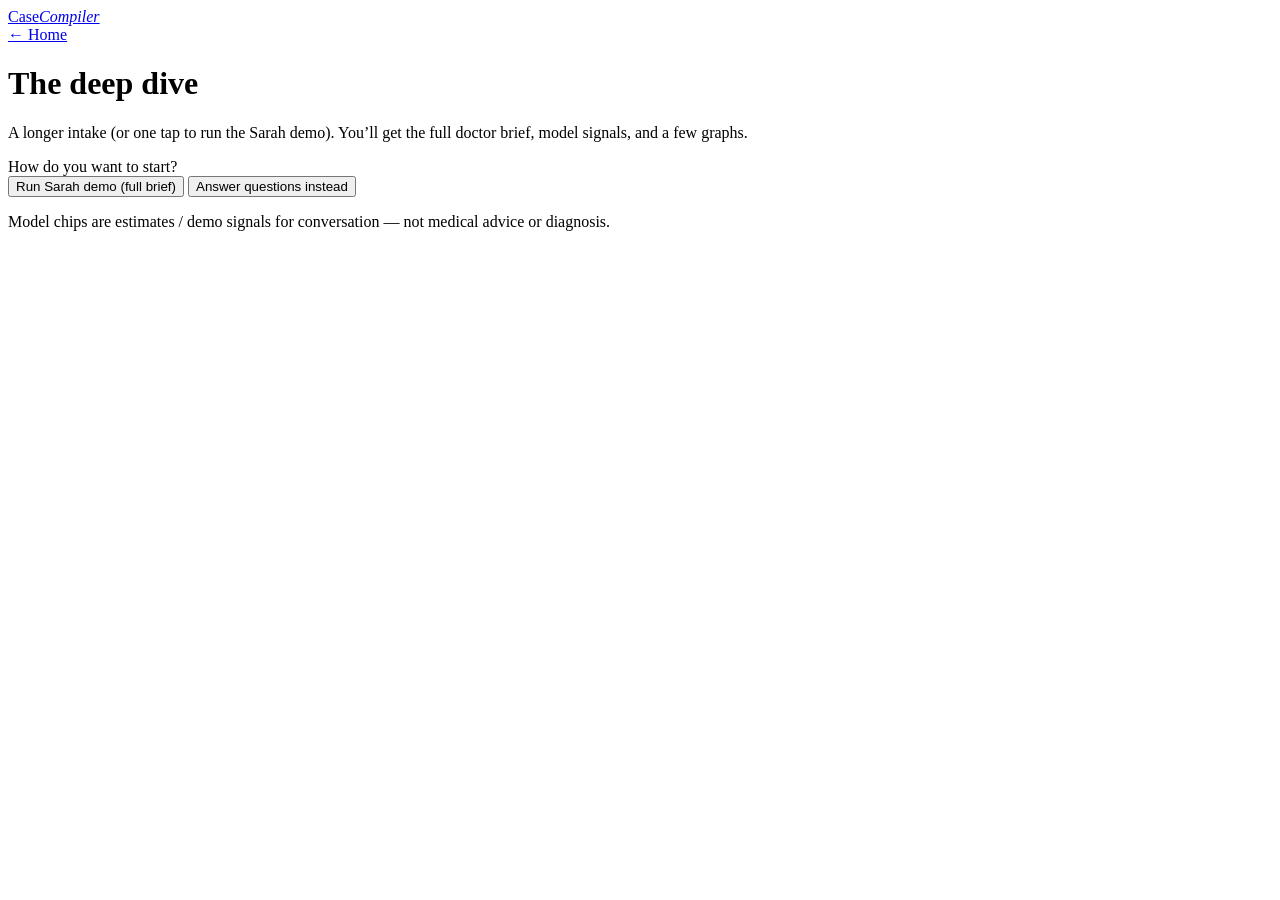
==== web/analyse-full.html @ a06a01d3 "First draft of Project" ====
<!DOCTYPE html>
<html lang="en">
<head>
  <meta charset="UTF-8" />
  <meta name="viewport" content="width=device-width, initial-scale=1.0" />
  <title>The deep dive — Case Compiler</title>
  <link rel="stylesheet" href="/static/styles.css" />
</head>
<body>
  <div class="wrap">
    <header class="site-header">
      <div class="brand"><a href="/">Case<em>Compiler</em></a></div>
      <a class="nav-back" href="/">← Home</a>
    </header>

    <main class="page">
      <h1>The deep dive</h1>
      <p class="sub">A longer intake (or one tap to run the Sarah demo). You’ll get the full doctor brief, model signals, and a few graphs.</p>

      <div class="panel">
        <div class="label">How do you want to start?</div>
        <div class="chat-actions">
          <button type="button" id="btn-sarah">Run Sarah demo (full brief)</button>
          <button type="button" class="ghost" id="btn-chat">Answer questions instead</button>
        </div>
        <div id="chat-wrap" hidden style="margin-top:18px">
          <div class="chat" id="chat"></div>
          <div class="chat-actions" id="actions"></div>
        </div>
      </div>

      <div id="results" hidden>
        <div class="pred-row" id="preds"></div>
        <div class="cols-2">
          <div class="panel">
            <div class="label">Hormonal-state probabilities</div>
            <div class="bars" id="phase-bars"></div>
          </div>
          <div class="panel">
            <div class="label">Symptom intensity across recent weeks</div>
            <div class="timeline-mini" id="spark"></div>
            <p class="muted" style="font-size:0.82rem;margin-top:8px">Taller bars = more reported symptom load that week (demo).</p>
          </div>
        </div>
        <div id="brief"></div>
      </div>
      <p class="disclaimer">Model chips are estimates / demo signals for conversation — not medical advice or diagnosis.</p>
    </main>
  </div>
  <script src="/static/shared.js"></script>
  <script src="/static/analyse-full.js"></script>
</body>
</html>
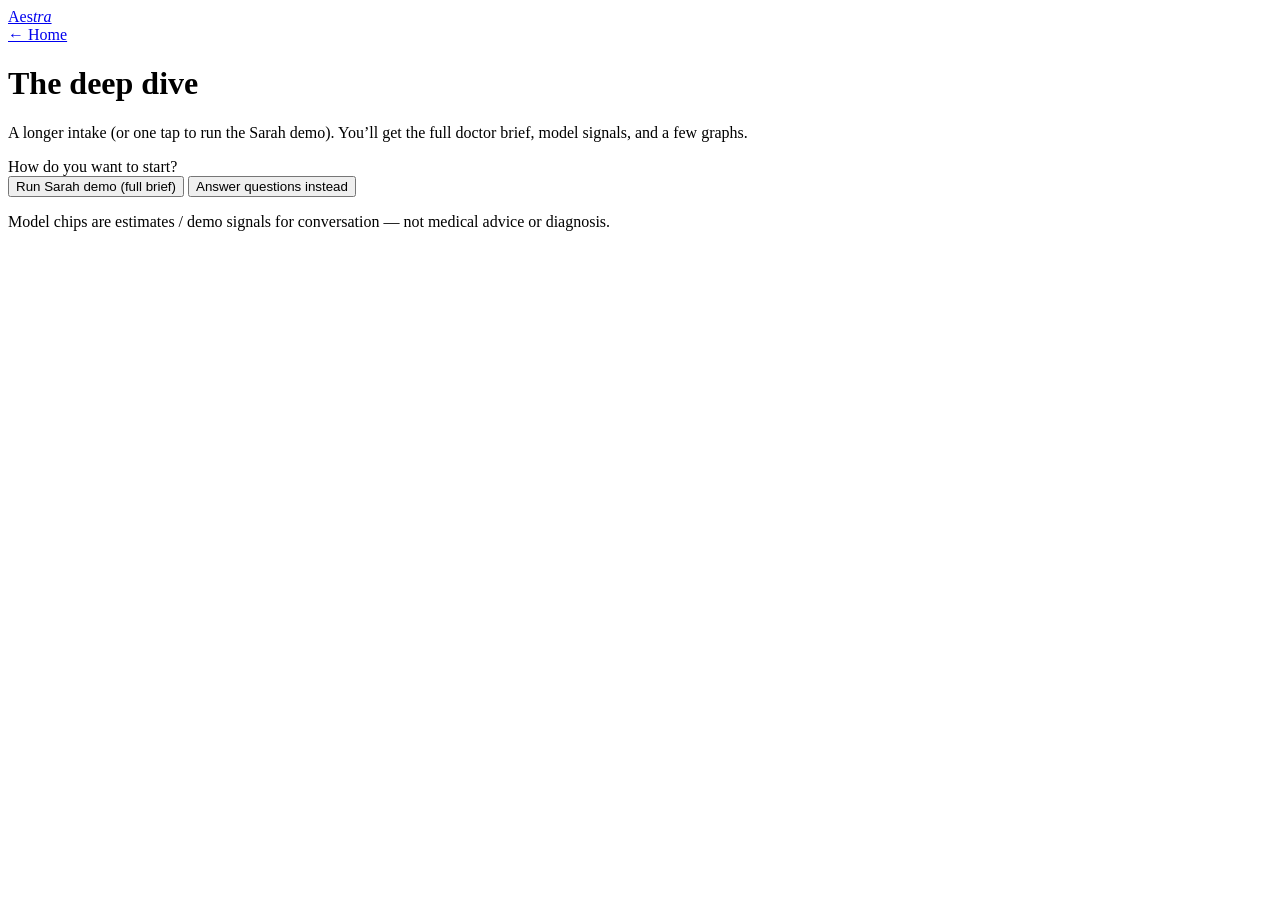
==== commit 71159ec5: "draft 2 Co-authored-by: Cursor <cursoragent@cursor.com>" ====
--- a/web/analyse-full.html
+++ b/web/analyse-full.html
@@ -3,13 +3,13 @@
 <head>
   <meta charset="UTF-8" />
   <meta name="viewport" content="width=device-width, initial-scale=1.0" />
-  <title>The deep dive — Case Compiler</title>
-  <link rel="stylesheet" href="/static/styles.css" />
+  <title>The deep dive — Aestra</title>
+  <link rel="stylesheet" href="/static/styles.css?v=flo24" />
 </head>
 <body>
   <div class="wrap">
     <header class="site-header">
-      <div class="brand"><a href="/">Case<em>Compiler</em></a></div>
+      <div class="brand"><a href="/">Aes<em>tra</em></a></div>
       <a class="nav-back" href="/">← Home</a>
     </header>
 
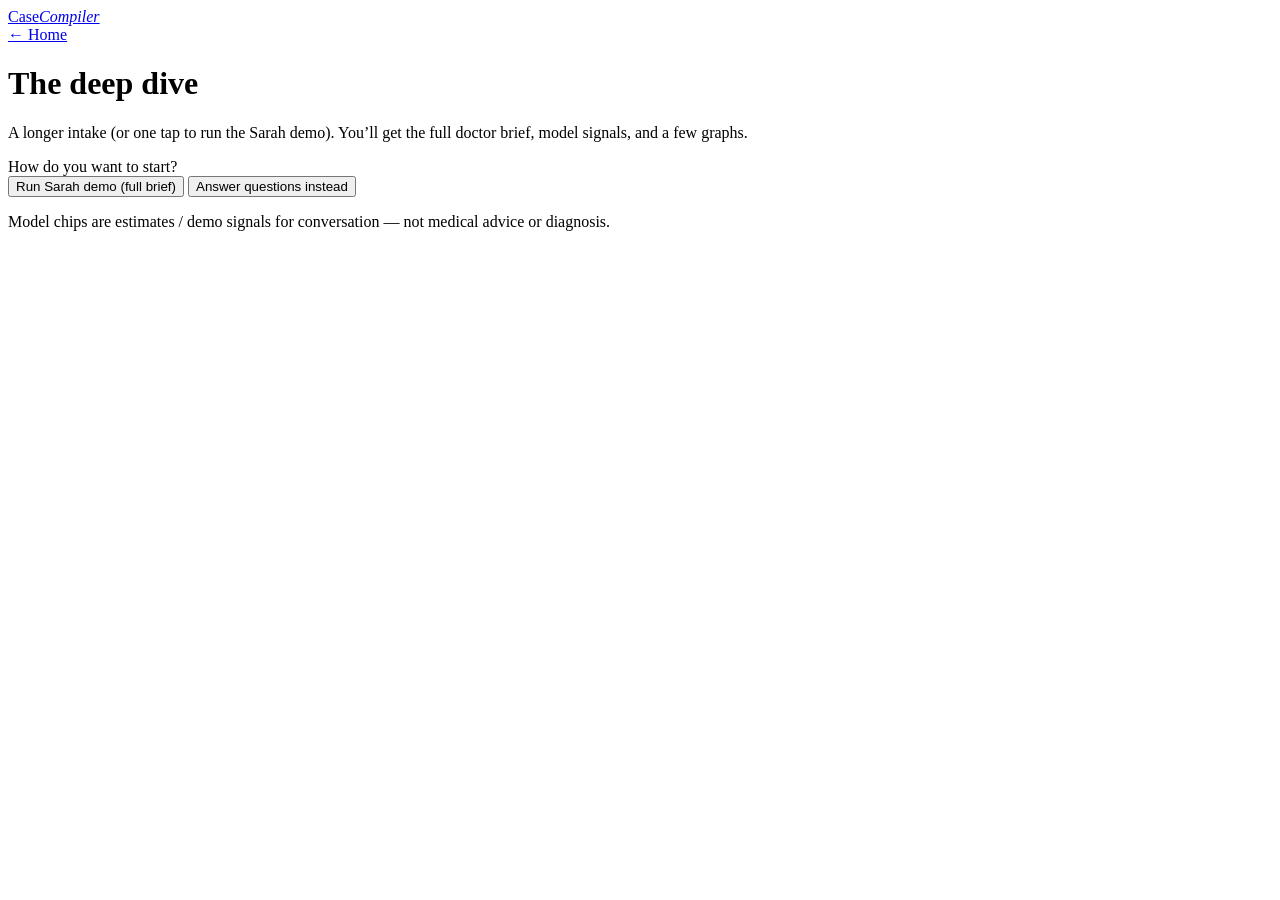
==== commit 6ddf762b: "database setup" ====
--- a/web/analyse-full.html
+++ b/web/analyse-full.html
@@ -3,13 +3,13 @@
 <head>
   <meta charset="UTF-8" />
   <meta name="viewport" content="width=device-width, initial-scale=1.0" />
-  <title>The deep dive — Aestra</title>
-  <link rel="stylesheet" href="/static/styles.css?v=flo24" />
+  <title>The deep dive — Case Compiler</title>
+  <link rel="stylesheet" href="/static/styles.css" />
 </head>
 <body>
   <div class="wrap">
     <header class="site-header">
-      <div class="brand"><a href="/">Aes<em>tra</em></a></div>
+      <div class="brand"><a href="/">Case<em>Compiler</em></a></div>
       <a class="nav-back" href="/">← Home</a>
     </header>
 
@@ -48,6 +48,6 @@
     </main>
   </div>
   <script src="/static/shared.js"></script>
-  <script src="/static/analyse-full.js"></script>
+  <script src="/static/analyse-full.js?v=2"></script>
 </body>
 </html>
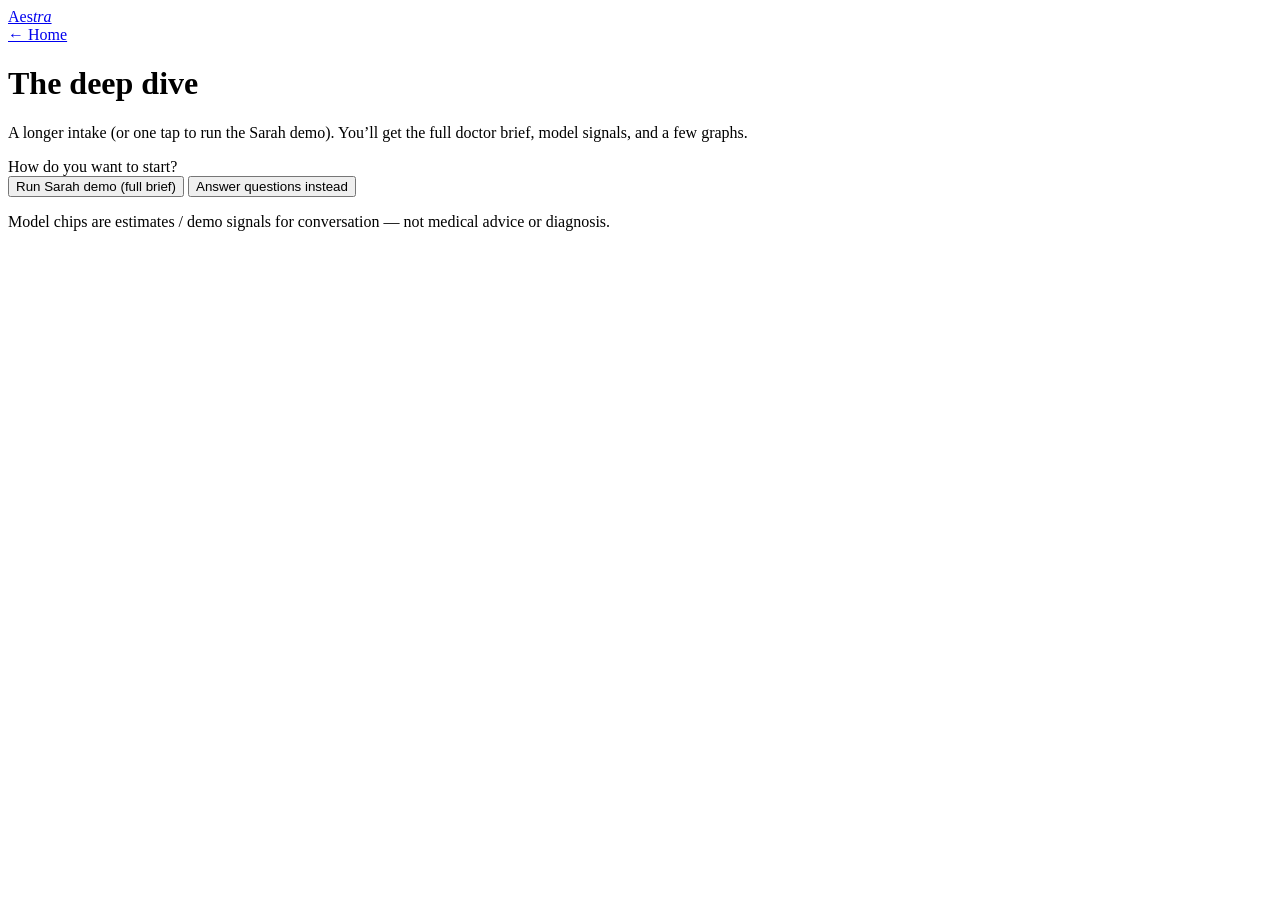
==== commit fbffeeda: "Ship Aestra + personalized phase pFL merge with deploy docs. Merge finished UI with FedPer phase mod" ====
--- a/web/analyse-full.html
+++ b/web/analyse-full.html
@@ -1,53 +1,54 @@
-<!DOCTYPE html>
-<html lang="en">
-<head>
-  <meta charset="UTF-8" />
-  <meta name="viewport" content="width=device-width, initial-scale=1.0" />
-  <title>The deep dive — Case Compiler</title>
-  <link rel="stylesheet" href="/static/styles.css" />
-</head>
-<body>
-  <div class="wrap">
-    <header class="site-header">
-      <div class="brand"><a href="/">Case<em>Compiler</em></a></div>
-      <a class="nav-back" href="/">← Home</a>
-    </header>
-
-    <main class="page">
-      <h1>The deep dive</h1>
-      <p class="sub">A longer intake (or one tap to run the Sarah demo). You’ll get the full doctor brief, model signals, and a few graphs.</p>
-
-      <div class="panel">
-        <div class="label">How do you want to start?</div>
-        <div class="chat-actions">
-          <button type="button" id="btn-sarah">Run Sarah demo (full brief)</button>
-          <button type="button" class="ghost" id="btn-chat">Answer questions instead</button>
-        </div>
-        <div id="chat-wrap" hidden style="margin-top:18px">
-          <div class="chat" id="chat"></div>
-          <div class="chat-actions" id="actions"></div>
-        </div>
-      </div>
-
-      <div id="results" hidden>
-        <div class="pred-row" id="preds"></div>
-        <div class="cols-2">
-          <div class="panel">
-            <div class="label">Hormonal-state probabilities</div>
-            <div class="bars" id="phase-bars"></div>
-          </div>
-          <div class="panel">
-            <div class="label">Symptom intensity across recent weeks</div>
-            <div class="timeline-mini" id="spark"></div>
-            <p class="muted" style="font-size:0.82rem;margin-top:8px">Taller bars = more reported symptom load that week (demo).</p>
-          </div>
-        </div>
-        <div id="brief"></div>
-      </div>
-      <p class="disclaimer">Model chips are estimates / demo signals for conversation — not medical advice or diagnosis.</p>
-    </main>
-  </div>
-  <script src="/static/shared.js"></script>
-  <script src="/static/analyse-full.js?v=2"></script>
-</body>
-</html>
+<!DOCTYPE html>
+<html lang="en">
+<head>
+  <meta charset="UTF-8" />
+  <meta name="viewport" content="width=device-width, initial-scale=1.0" />
+  <link rel="icon" href="/static/favicon.svg" type="image/svg+xml" />
+  <title>The deep dive — Aestra</title>
+  <link rel="stylesheet" href="/static/styles.css?v=flo24" />
+</head>
+<body>
+  <div class="wrap">
+    <header class="site-header">
+      <div class="brand"><a href="/">Aes<em>tra</em></a></div>
+      <a class="nav-back" href="/">← Home</a>
+    </header>
+
+    <main class="page">
+      <h1>The deep dive</h1>
+      <p class="sub">A longer intake (or one tap to run the Sarah demo). You’ll get the full doctor brief, model signals, and a few graphs.</p>
+
+      <div class="panel">
+        <div class="label">How do you want to start?</div>
+        <div class="chat-actions">
+          <button type="button" id="btn-sarah">Run Sarah demo (full brief)</button>
+          <button type="button" class="ghost" id="btn-chat">Answer questions instead</button>
+        </div>
+        <div id="chat-wrap" hidden style="margin-top:18px">
+          <div class="chat" id="chat"></div>
+          <div class="chat-actions" id="actions"></div>
+        </div>
+      </div>
+
+      <div id="results" hidden>
+        <div class="pred-row" id="preds"></div>
+        <div class="cols-2">
+          <div class="panel">
+            <div class="label">Hormonal-state probabilities</div>
+            <div class="bars" id="phase-bars"></div>
+          </div>
+          <div class="panel">
+            <div class="label">Symptom intensity across recent weeks</div>
+            <div class="timeline-mini" id="spark"></div>
+            <p class="muted" style="font-size:0.82rem;margin-top:8px">Taller bars = more reported symptom load that week (demo).</p>
+          </div>
+        </div>
+        <div id="brief"></div>
+      </div>
+      <p class="disclaimer">Model chips are estimates / demo signals for conversation — not medical advice or diagnosis.</p>
+    </main>
+  </div>
+  <script src="/static/shared.js"></script>
+  <script src="/static/analyse-full.js?v=3"></script>
+</body>
+</html>
